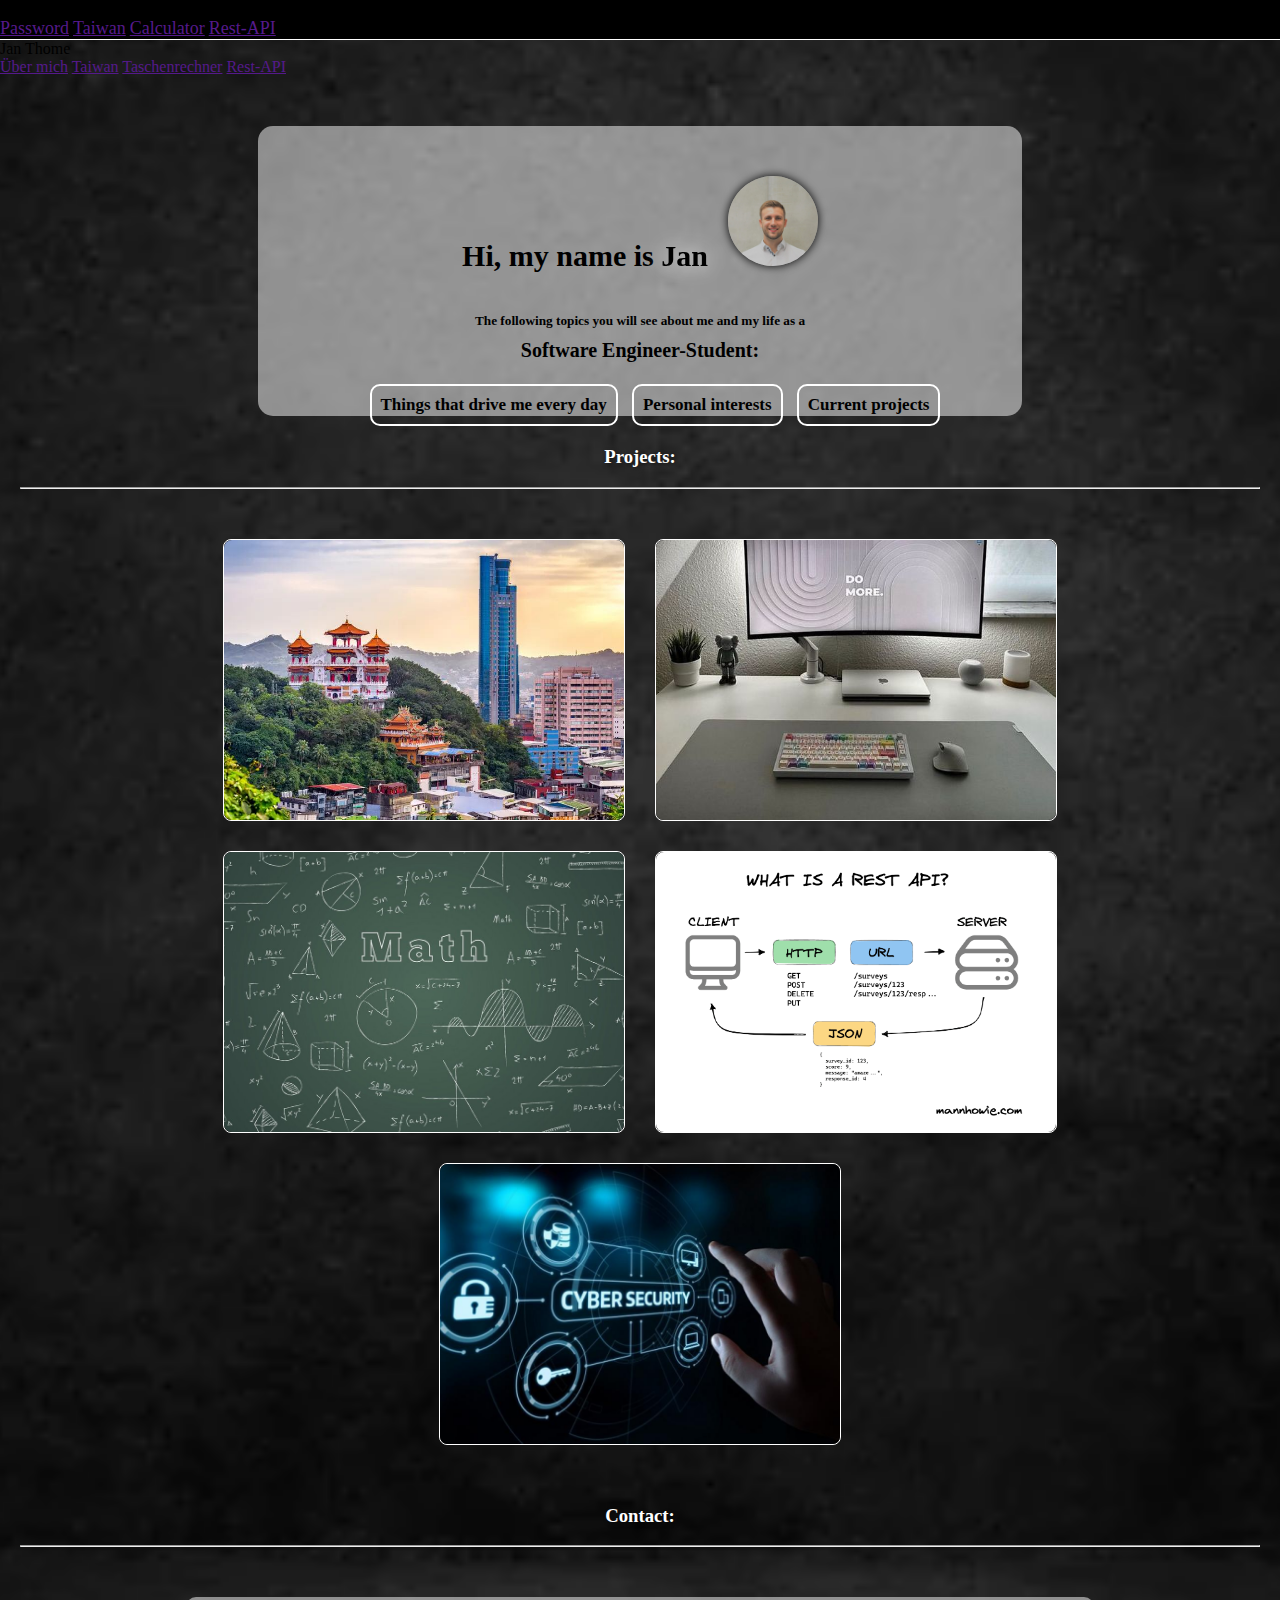
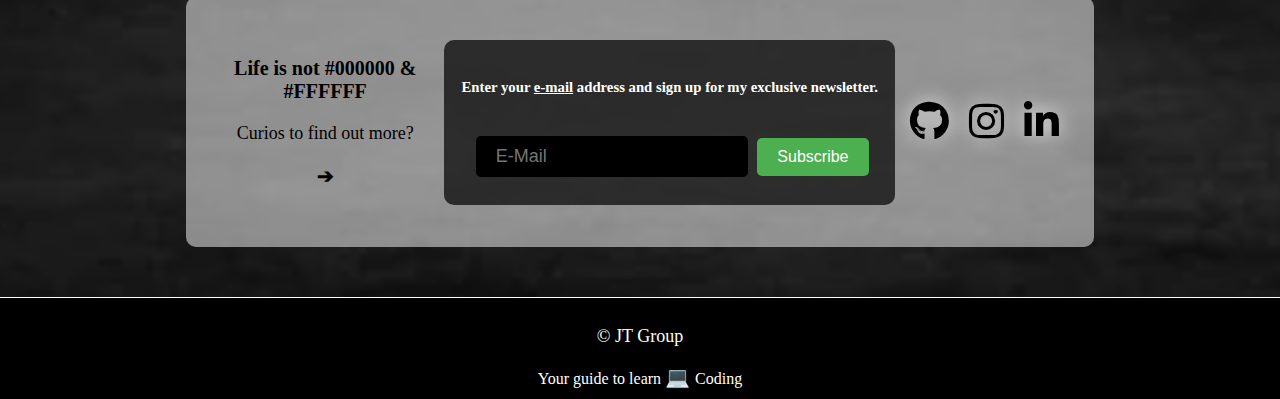
==== fak.html @ 4f0daf82 "Add files via upload" ====
<!DOCTYPE html>
<html lang="en">
<head>

    <meta charset="UTF-8">
    <meta name="viewport" content="width=device-width, initial-scale=1.0">
    <title>Let´s get started</title>
    <link rel="icon" href="img/calculator.png" />
    <link rel="stylesheet" href="css/erste.css" />
    <link rel="stylesheet" href="css/mediaq.css" />
    <link rel="stylesheet" href="css/bilder.css" />
    <link rel="stylesheet" href="https://cdnjs.cloudflare.com/ajax/libs/font-awesome/6.0.0-beta3/css/all.min.css">
    <link rel="stylesheet" href="https://fonts.googleapis.com/icon?family=Material+Icons">
    <link rel="stylesheet" href="https://fonts.googleapis.com/css2?family=Material+Symbols+Outlined:opsz,wght,FILL,GRAD@20..48,100..700,0..1,-50..200" />
    <link rel="stylesheet" href="https://code.getmdl.io/1.3.0/material.indigo-pink.min.css">
    <script defer src="https://code.getmdl.io/1.3.0/material.min.js"></script>

</head>

<body>
    <!-- Always shows a header, even in smaller screens. -->
<div class="mdl-layout mdl-js-layout mdl-layout">
  <header class="mdl-layout__header">
    <div class="mdl-layout__header-row">
      <!-- Title -->
      <span class="mdl-layout-title"> WebProg </span>
      <!-- Add spacer, to align navigation to the right -->
      <div class="mdl-layout-spacer"></div>
      <!-- Navigation. We hide it in small screens. -->
      <nav class="mdl-navigation mdl-layout--large-screen-only">
        <a class="mdl-navigation__link" href="">Password</a>
        <a class="mdl-navigation__link" href="">Taiwan</a>
        <a class="mdl-navigation__link" href="">Calculator</a>
        <a class="mdl-navigation__link" href="">Rest-API</a>
      </nav>
    </div>
  </header>
  <div class="mdl-layout__drawer">
    <span class="mdl-layout-title">Jan Thome</span>
    <nav class="mdl-navigation">
      <a class="mdl-navigation__link" href="">Über mich</a>
        <a class="mdl-navigation__link" href="">Taiwan</a>
        <a class="mdl-navigation__link" href="">Taschenrechner</a>
        <a class="mdl-navigation__link" href="">Rest-API</a>
    </nav>
  </div>
  <main>
    <div class="page-content">  

      <div class="absatz">
          <h4>Hi, my name is <b>Jan</b><div class="tooltip-container">
            <img src="img/WebseitenBild.jpg" alt="Bild" class="tooltip-trigger">
            <div class="tooltip-text">Yes, that´s me</div>
          </div></h4>
          <h5>The following topics you will see about me and my life as a <p><b>Software Engineer-Student:</b></p></h5>

          <ul class="horizontallist">
            <li>Things that drive me every day</li>
            <li>Personal interests</li>
            <li>Current projects</li>
          </ul>
        </div>
        
      <h3>Projects:</h3>
      <hr class="weiselinie">

      <div class="container">
        <div class="card">
          <div class="image-box">
            <img src="img/taiwan2.jpg" alt="taiwan">
          </div>
        </a>
          <div class="content">
            <h2>Taiwan 2024</h2>
            <p>Get Insights into my semester abroad at the National Dong Hwa University </p>
          </div>
        </div>
        <div class="card">
          <div class="image-box">
            <img src="img/lebenslauf.jpg" alt="taiwan">
          </div>
          <div class="content">
            <h2>About me</h2>
            <p>Get insights about my CV, my goals and my hobbies</p>
          </div>
        </div>        
        <div class="card">
          <div class="image-box">
            <img src="img/mathe.jpg" alt="taiwan">
          </div>
          <div class="content">
            <h2>Calculator</h2>
            <p>This is my first own project, a calculator programmed with JavaScript</p>
          </div>
        </div>
        <div class="card">
          <div class="image-box">
            <img src="img/rest-api.png" alt="taiwan">
          </div>
          <div class="content">
            <h2>Rest-API</h2>
            <p>My second project contains a web page that queries and displays data from a Rest Api</p>
          </div>
        </div>
        <div class="card">
          <div class="image-box">
            <img src="img/cybersecurity.jpg" alt="taiwan">
          </div>
          <div class="content">
            <h2>Password</h2>
            <p>My first attempt to create a Log-In page.</p>
          </div>
        </div>
      </div>

      <h3>Contact:</h3>
      <hr class="schwarzelinie">

      <section>
        <div>
          <p class="frage">Life is not #000000 & #FFFFFF</p>
          <p>Curios to find out more?</p>
          <p class="pfeil"> &#10132; </p>
        </div>
            <div class="abo">
              <h6>Enter your <u>e-mail</u> address and sign up for my <b>exclusive</b> newsletter.</h6>
            <p><input type="email" placeholder="E-Mail"  class="email"/> <input type="submit" value="Subscribe" class="abobutton"/></p>
            </div>
            <div class="contain">
              <a href="https://github.com/JanThome" target="_blank">
                <i class="fab fa-github fa-2xl"></i>
            </a>
              <a href="http://www.donothingfor2minutes.com/" target="_blank">
              <i class="fab fa-instagram fa-2xl"></i>
              </a>
              <a href="https://www.linkedin.com/in/jan-thome-7a11a124b/" target="_blank">
                  <i class="fab fa-linkedin-in fa-2xl"></i>
              </a>
            </div>
      </section>
 
</div>
<footer>
    <p>© JT Group</p> Your guide to learn <span class="emoji"> &#x1F4BB; </span>
    Coding
</footer>
</main>
</body>
</html>
---- css/erste.css ----
html, body {
    margin: 0;
    padding: 0;
}

.container {
    display: flex;
    gap: 30px;
    padding: 20px;
    border-radius: 10px;
    justify-content: center;
    margin-bottom: 40px;
    flex-wrap: wrap;
  }

.page-content {
    padding: 20px;
    margin-top: 30px;
}
.absatz ul {
    text-align: center;
    margin-top: 15px;
    font-size: 17px;
}
h4 b {
    filter: drop-shadow(0px 0px 10px rgba(255,255,255,0.9));
}
.horizontallist li {
    display: inline-block;
    margin-right: 10px;
    padding: 9px;
    border-radius: 10px;
    border: 2px solid white;
    background-color: transparent;
    color: black;
    font-weight: bold;
    cursor: pointer;
}
.horizontallist li:hover {
    transform: scale(1.05);
}
.mdl-layout__header-row{
  background-color: black;
  border-bottom: 1px solid white;
}

.mdl-navigation.mdl-layout--large-screen-only .mdl-navigation__link {
    font-size: 18px;
}
.mdl-navigation.mdl-layout--large-screen-only .mdl-navigation__link:hover {
    color: rgb(0, 102, 255);
    font-size: 16px;
}
.page-content h3 {
    text-align: center;
    margin-top: 30px;
    color: white;
    text-shadow: 2px 2px 4px rgba(0, 0, 0, 0.5); /* Textschatten für Kontrast */
}
.absatz img {
    height: 90px;
    width: 90px;
    border-radius: 50%;
    margin-left: 20px;
    box-shadow: 0px 0px 10px #000;
    filter: grayscale(0%);
}
.absatz img:hover {
    filter: grayscale(100%);

}
body {
    background-image: url(background3.jpg);
    background-size: cover;
    background-repeat: no-repeat;
    background-position: center center;
}
.weiselinie {
    margin-bottom: 30px;
}
.schwarzelinie {
    margin-bottom: 50px;
}

.absatz {
    background-color: rgba(255, 255, 255, 0.5);  
    color: black;
    padding: 10px;
    width: 60%;
    border-radius: 15px;
    margin: 0 auto;
    height: 270px;
}

.absatz h4 {
    text-align: center;
    font-size: 30px;
}

h5 p {
    font-size: 20px;
    margin-top: 10px;
}
.absatz h5 {
    text-align: center;
}

.mdl-layout__content {
    min-height: 100vh; 
}

.linie {
    height: 2px;
    background-color: black;
}
.absatz p, .abo h6 {
    text-align: center;
}
.abobutton {
    background-color: #4CAF50;
    color: white; 
    padding: 10px 20px; 
    font-size: 16px; 
    border: none; 
    border-radius: 5px; 
    cursor: pointer; 
}

.abobutton:hover {
    background-color: #248227; 
    transform: scale(1.05); 
}
.email {
    padding: 10px 20px; 
    font-size: 18px;
    margin: 5px;
    border-radius: 5px;
    border: none;
    background-color: rgb(0, 0, 0);
}
.email:focus {
    background-color: rgb(225, 220, 220);
    color: black;
}

.abo {
    width: 500px;
    font-size: 22px;
    border-radius: 10px;
    padding: 5px;
    margin: 0 auto;
    color: white;
    background-color: rgba(0, 0, 0, 0.7);

}

section {
    display: flex;
    align-items: center;
    justify-content: space-between;
    width: 70%;
    margin: 0 auto;
    background-color: rgba(255, 255, 255, 0.5);  
    padding-left: 20px;
    padding-right: 20px;
    border-radius: 10px;
    color: black;
    height: 250px;
    margin-bottom: 30px;
    
}
section p {
    font-size: 18px;
}
.frage {
    font-weight: bold;
    font-size: 20px;    
}

.pfeil {
    font-size: 20px;
    font-weight: bold;
}
p {
    text-align: center;
}

.contain {
    gap: 20px;
    display: flex;
    margin: 0 auto;
    padding: 15px;
    font-size: 20px;
}
.contain a {
    color: black;
}
.contain a i {
    filter: drop-shadow(0px 0px 10px rgba(255, 255, 255, 0.9));
}
.contain a[href="https://github.com/JanThome"] i:hover { 
    filter: drop-shadow(0px 0px 10px rgba(0, 0, 0, 0.9));
    transform: scale(1.2);
}
.contain a[href="http://www.donothingfor2minutes.com/"] i:hover {
    filter: drop-shadow(0px 0px 10px rgba(186, 26, 207, 0.9));
    transform: scale(1.2);
}
.contain a[href="https://www.linkedin.com/in/jan-thome-7a11a124b/"] i:hover {
    filter: drop-shadow(0px 0px 10px rgba(0, 81, 255, 0.9));
    transform: scale(1.2);
}

footer {
    color: white;
    text-align: center;
    background-color: black;
    border-top: 1px solid white;
    padding: 10px;
    font-size: 16px;
}
footer p {
    font-size: 18px;
}
.emoji {
    font-size: 20px;
}
---- css/mediaq.css ----
@media screen and (max-width: 768px) {
    .container {
        flex-direction: column;
        align-items: center;
    }
}

@media screen and (max-width:1250px) {
    .contain {
        flex-direction: column;
        padding: 15px;
    }
}
---- css/bilder.css ----
.card {
    width: 400px;
    aspect-ratio: 1 / 0.7;
    border-radius: 8px;
    position: relative;
    cursor: pointer;
    border: 1px solid white;
  }
  .card:hover {
    border: none;
  }
  .card .image-box {
    width: 100%;
    height: 100%;
    border-radius: inherit;
  }
  .card .image-box img {
    width: 100%;
    height: 100%;
    object-fit: cover;
    object-position: 50% 90%;
    border-radius: inherit;
    transition: 0.5s ease-in-out;
  }
  
  .card::after {
    content: "";
    position: absolute;
    inset: 0;
    border: 2px solid white;
    border-radius: inherit;
    opacity: 0;
    transition: 0.4s ease-in-out;
  }
  
  .card:hover img {
    filter: grayscale(1) brightness(0.4);
  }
  .card:hover::after {
    opacity: 1;
    inset: 20px;
  }
  
  .content {
    width: 80%;
    position: absolute;
    top: 50%;
    left: 50%;
    transform: translate(-50%, -50%);
    text-align: center;
  }
  
  .content h2, .content p {
    opacity: 0;
    transition: 0.4s 0.2s ease;
  }
  .content h2 {
    margin-bottom: 6px;
    scale: 0.7;
    color: white;
    font-size: 28px;
    font-weight: bold;
  }
  .content p {
    font-size: 14px;
    line-height: 1.5;
    color: #d1d1d1;
    transform: translateY(50%);
  }
  .card:hover .content h2 {
    scale: 1;
    opacity: 1;
  }
  .card:hover .content P {
    opacity: 1;
    transform: translateY(0);
  }

  
.tooltip-container {
    position: relative;
    display: inline-block;
  }
  
  .tooltip-text {
    visibility: hidden;
    background-color: #333;
    font-size: 12px;
    color: #fff;
    text-align: center;
    border-radius: 6px;
    padding: 5px;
    position: absolute;
    z-index: 1;
    margin-left: -60px; 
    opacity: 0;
    transition: opacity 0.3s;
  }
  
  .tooltip-container:hover .tooltip-text {
    visibility: visible;
    opacity: 1;
  }
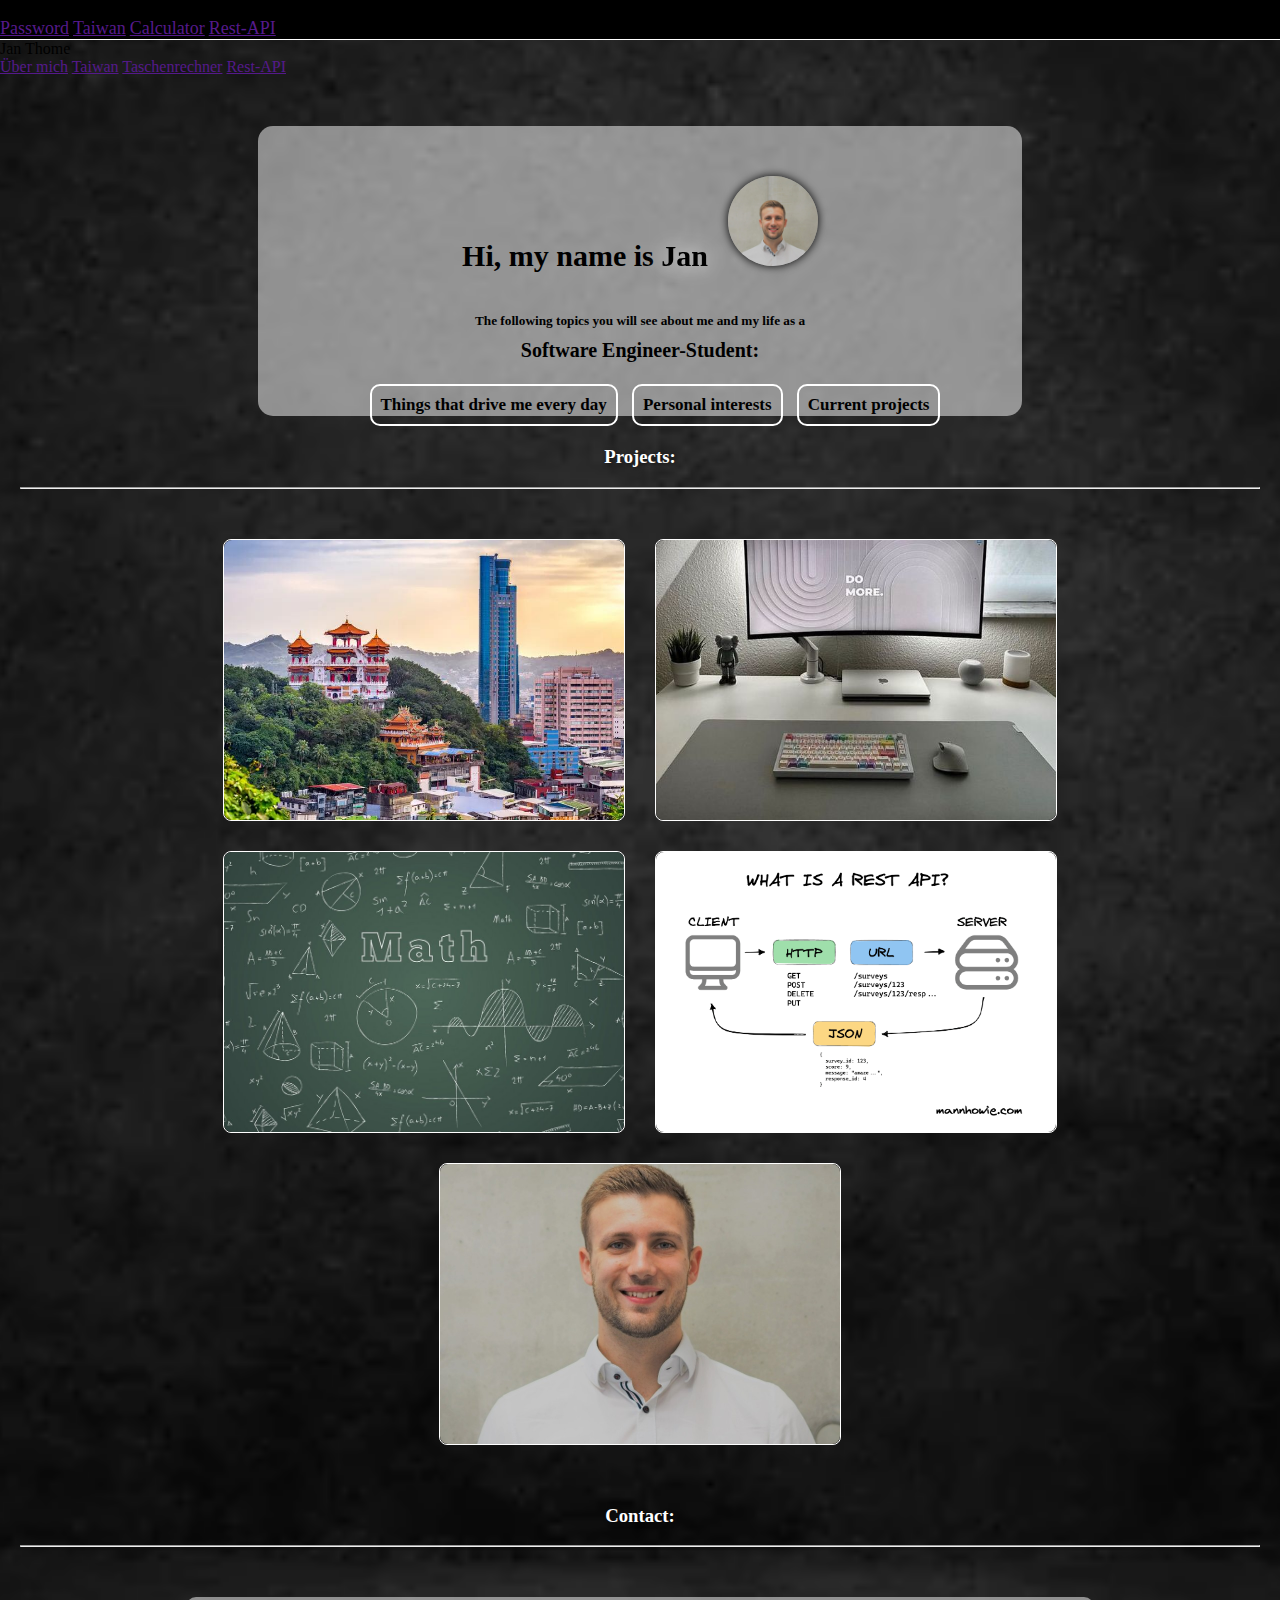
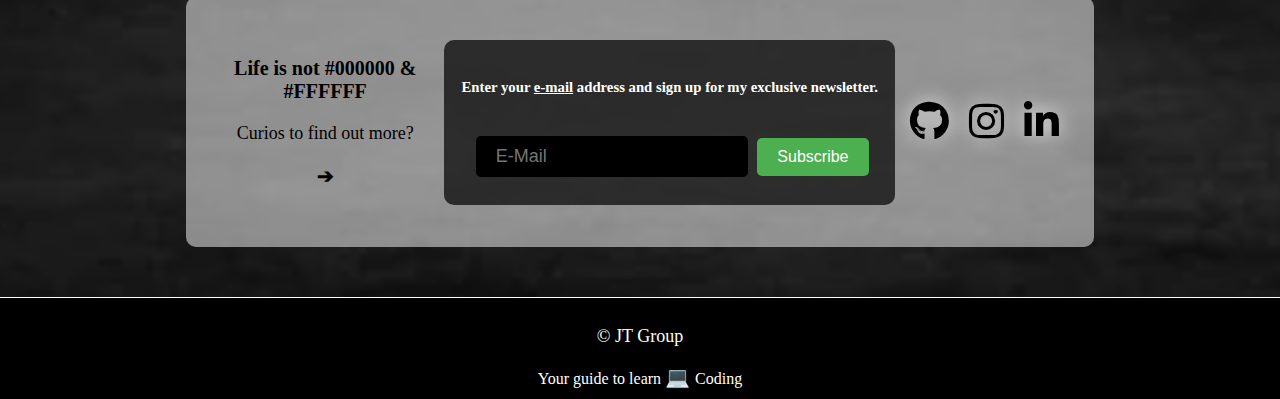
==== commit 4521fa67: "Add files via upload" ====
--- a/fak.html
+++ b/fak.html
@@ -4,8 +4,7 @@
 
     <meta charset="UTF-8">
     <meta name="viewport" content="width=device-width, initial-scale=1.0">
-    <title>Let´s get started</title>
-    <link rel="icon" href="img/calculator.png" />
+    <title> &#x1F680; Let´s get started</title>
     <link rel="stylesheet" href="css/erste.css" />
     <link rel="stylesheet" href="css/mediaq.css" />
     <link rel="stylesheet" href="css/bilder.css" />
@@ -104,7 +103,7 @@
         </div>
         <div class="card">
           <div class="image-box">
-            <img src="img/cybersecurity.jpg" alt="taiwan">
+            <img src="img/WebseitenBild.jpg" alt="taiwan">
           </div>
           <div class="content">
             <h2>Password</h2>
